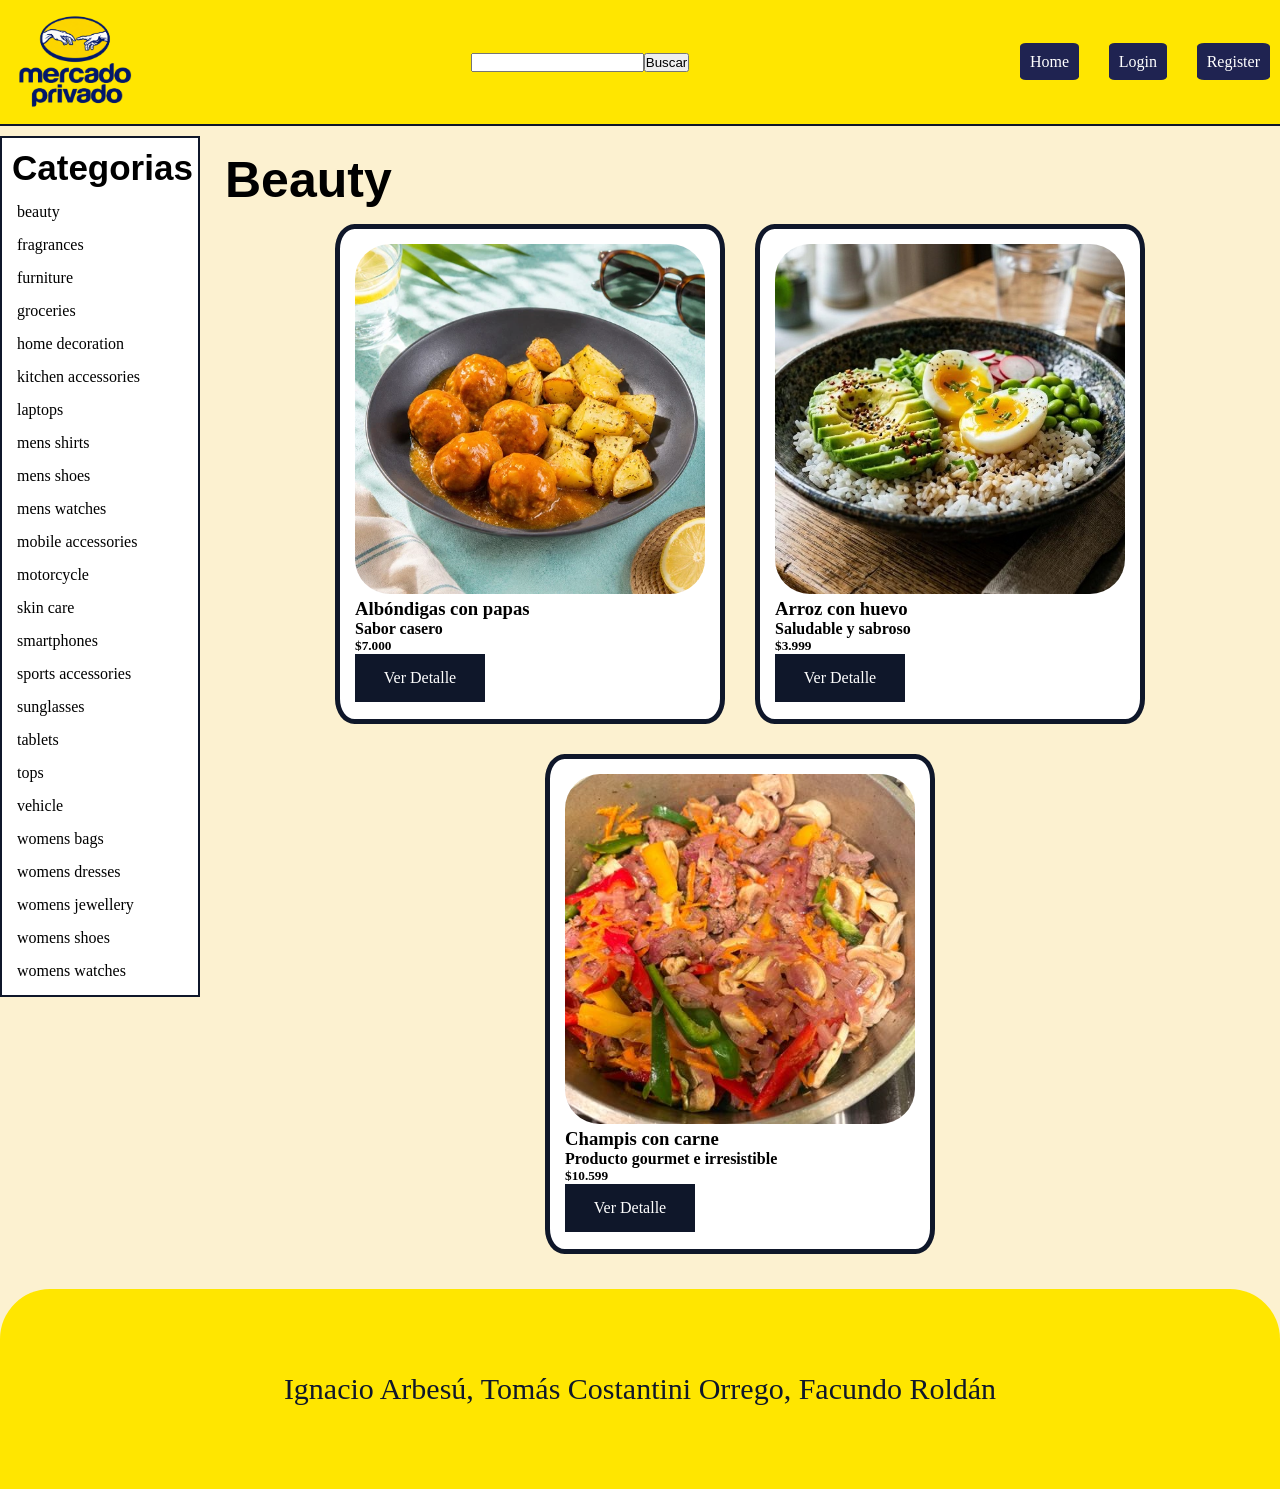
==== category.html @ 23b6ad63 "indente todo" ====
<!DOCTYPE html>
<html lang="en">

<head>
    <meta charset="UTF-8">
    <meta name="viewport" content="width=device-width, initial-scale=1.0">
    <title>Categories</title>
    <link rel="stylesheet" href="./css/styles.css">
</head>

<body>
    <header>
        <a href="./index.html"><img class="logo" src="./img/logo.png" alt="logo de la pagina"></a>
        <form class="buscador" action="search-results.html" method="get">
            <input type="text" name="búsqueda" value="" required>
            <button type="submit">Buscar</button>
        </form>
        <nav class="loginregister">
            <ul>
                <li><a href="./index.html">Home</a></li>
                <li><a href="./login.html">Login</a></li>
                <li><a href="./register.html">Register</a></li>
            </ul>
        </nav>
    </header>
    <div class="divcategory">
        <aside class="categorynav">
            <nav>
                <h2>Categorias</h2>
                <ul>
                    <li><a href="./category.html">beauty</a></li>
                    <li><a href="./category.html">fragrances</a></li>
                    <li><a href="./category.html">furniture</a></li>
                    <li><a href="./category.html">groceries</a></li>
                    <li><a href="./category.html">home decoration</a></li>
                    <li><a href="./category.html">kitchen accessories</a></li>
                    <li><a href="./category.html">laptops</a></li>
                    <li><a href="./category.html">mens shirts</a></li>
                    <li><a href="./category.html">mens shoes</a></li>
                    <li><a href="./category.html">mens watches</a></li>
                    <li><a href="./category.html">mobile accessories</a></li>
                    <li><a href="./category.html">motorcycle</a></li>
                    <li><a href="./category.html">skin care</a></li>
                    <li><a href="./category.html">smartphones</a></li>
                    <li><a href="./category.html">sports accessories</a></li>
                    <li><a href="./category.html">sunglasses</a></li>
                    <li><a href="./category.html">tablets</a></li>
                    <li><a href="./category.html">tops</a></li>
                    <li><a href="./category.html">vehicle</a></li>
                    <li><a href="./category.html">womens bags</a></li>
                    <li><a href="./category.html">womens dresses</a></li>
                    <li><a href="./category.html">womens jewellery</a></li>
                    <li><a href="./category.html">womens shoes</a></li>
                    <li><a href="./category.html">womens watches</a></li>
                </ul>
            </nav>
        </aside>
        <main class="category">
            <h2 class="h2beauty">Beauty</h2>
            <section class="sectioncategory">
                <article>
                    <img src="./img/albondigasconpapatdfe.webp" alt="foto producto 1">
                    <h3>Albóndigas con papas</h3>
                    <h4>Sabor casero</h4>
                    <h5>$7.000</h5>
                    <a href="./producto.html" class="botondetalle">Ver Detalle</a>
                </article>
                <article>
                    <img src="./img/arrozconhuevotdfe.jpg" alt="foto producto 2">
                    <h3>Arroz con huevo</h3>
                    <h4>Saludable y sabroso</h4>
                    <h5>$3.999</h5>
                    <a href="./producto.html" class="botondetalle">Ver Detalle</a>
                </article>
                <article>
                    <img src="./img/champisconcarnetdfe.jpg" alt="foto producto 3">
                    <h3>Champis con carne</h3>
                    <h4>Producto gourmet e irresistible</h4>
                    <h5>$10.599</h5>
                    <a href="./producto.html" class="botondetalle">Ver Detalle</a>
                </article>
            </section>
        </main>
    </div>
    <footer>
        <p>Ignacio Arbesú, Tomás Costantini Orrego, Facundo Roldán</p>
    </footer>
</body>

</html>
---- css/styles.css ----
* {
    box-sizing: border-box;
    padding: 0;
    margin: 0;
}

li {
    list-style-type: none;
}

a {
    text-decoration: none;
    color: #000;
}

body {
    background-color: #FCF1D0;
}

/* reglas para home, header y footer*/

img.logo {
    height: 100px;
    width: 130px;
}

header {
    display: flex;
    justify-content: space-between;
    background-color: #ffe600;
    color: white;
    padding: 10px 10px;
    border-bottom: #0F172A;
    border-bottom-width: 2px;
    border-bottom-style: solid;
}

header nav a {
    color: #ffffff;
    background-color: #1f2351;
    border-radius: 10%;
    padding: 10px;
}

.loginregister {
    align-self: center;
}

.loginregister ul {
    display: flex;
    justify-content: space-between;
    width: 250px;
}

.buscador {
    display: flex;
    align-self: center;
}

.formhome {
    display: flex;
    align-items: center;
    justify-content: center;
    margin: 0 auto;
}

.mainhome {
    display: flex;
}

aside {
    min-width: 200px;
    margin-top: 10px;
    height: fit-content;
    background-color: white;
    border: #0F172A;
    border-style: solid;
    border-width: 2px;
}

aside nav ul li {
    font-size: medium;
    margin: 15px 15px 15px 5px;
    padding-left: 10px;
}

aside nav h2 {
    margin: 10px;
    font-size: 35px;
    font-family: Arial, Helvetica, sans-serif;
}

section.home {
    display: flex;
    flex-wrap: wrap;

}

article {
    width: 390px;
    height: 500px;
    margin: 15px 15px 15px 15px;
    padding: 15px;
    border-radius: 5%;
    border-width: 5px;
    border-style: solid;
    border-color: #0F172A;
    background-color: white;
}

h2.titulo {
    width: 100%;
    margin: 10px;
    font-size: 50px;
    font-family: Arial, Helvetica, sans-serif;
}

article img {
    width: 100%;
    height: 350px;
    border-radius: 10%;
}

.botondetalle {
    display: flex;
    background-color: #0F172A;
    color: white;
    padding: 15px 15px;
    font-weight: 500;
    width: 130px;
    justify-content: center;
}

footer {
    display: flex;
    justify-content: center;
    align-items: center;
    background-color: #ffe600;
    border-top-left-radius: 50px;
    border-top-right-radius: 50px;
    height: 200px;
    margin-top: 20px;
    font-size: 30px;
    color: #0F172A;
    padding: 3px;
}

/* reglas para register*/

.register {
    display: flex;
    flex-direction: column;
    justify-content: center;
    align-items: center;
    height: 500px;
}

.register div {
    margin: 10px;
}

article.cformr {
    display: flex;
    align-content: center;
    justify-content: center;
    background-color: white;
    width: 400px;
    height: 500px;
    border: 2px solid black;
    border-radius: 10px;
    margin: 20px;
}

section.cformr {
    display: flex;
    justify-content: center;
    margin: 80px;
}


/* reglas para login*/

.login {
    display: flex;
    flex-direction: column;
    justify-content: center;
    align-items: center;
    height: 500px;
}

.login div {
    margin: 10px;
}

article.cform {
    display: flex;
    align-content: center;
    justify-content: center;
    background-color: white;
    width: 400px;
    height: 500px;
    border: 2px solid black;
    border-radius: 10px;
    margin: 20px;
}

section.cform {
    display: flex;
    justify-content: center;
    margin: 80px;
}

/* reglas para producto*/

div.producto {
    display: flex;
}

div.reviews {
    display: flex;
    justify-content: center;
}

.reviews article {
    width: 300px;
    height: 150px;
}

section.reviews h2 {
    margin-left: 15px;
    margin-top: 20px;
    font-size: 30px;
    font-family: Arial, Helvetica, sans-serif;
}


section.imagen {
    display: flex;
    flex-direction: column;
    background-color: #ffffff;
    border: #ffffff;
    margin: 10px 15px 0px;
    padding: 10px;
}

section.imagen img {
    width: 400px;
    height: 400px;
    align-self: center;
    border: #0F172A;
    border-style: solid;
    border-width: 5px;
    margin-bottom: 5px
}

section.imagen p {
    margin: 3px 0px;
}

section.imagen h2.nombredelproducto {
    font-size: 35px;
    font-weight: 900;
    margin: 0px 10px 30px 0px;
}

/* reglas para Search-results*/
.search-results {
    display: flex;
}

.resultadoproducto {
    display: flex;
    flex-wrap: wrap;
}

.tituloresults {
    margin: 10px;
}

/* reglas para Category */
.divcategory {
    display: flex;
}

.sectioncategory {
    display: flex;
    justify-content: center;
    flex-wrap: wrap;
}

.h2beauty {
    padding-left: 25px;
    padding-top: 25px;
    font-size: 50px;
    font-family: Arial, Helvetica, sans-serif;
    width: 100%;
}


@media (max-width:768px) {
    header {
        flex-direction: column;
        align-items: center;
    }

    .buscador {
        margin: 5vw;
    }

    .mainhome {
        flex-direction: column;
    }

    div.divcategory {
        flex-direction: column;
    }

    div.producto {
        flex-direction: column;
    }

    main.search-results {
        flex-direction: column;
    }

    aside ul {
        display: flex;
        flex-wrap: wrap;
    }

    section.home {
        display: flex;
        flex-direction: column;
        align-items: center;
    }

    div.reviews article {
        width: 30vw;
        height: 40vh;
    }

}

@media (max-width:480px) {
    article {
        width: 80vw;
    }

}
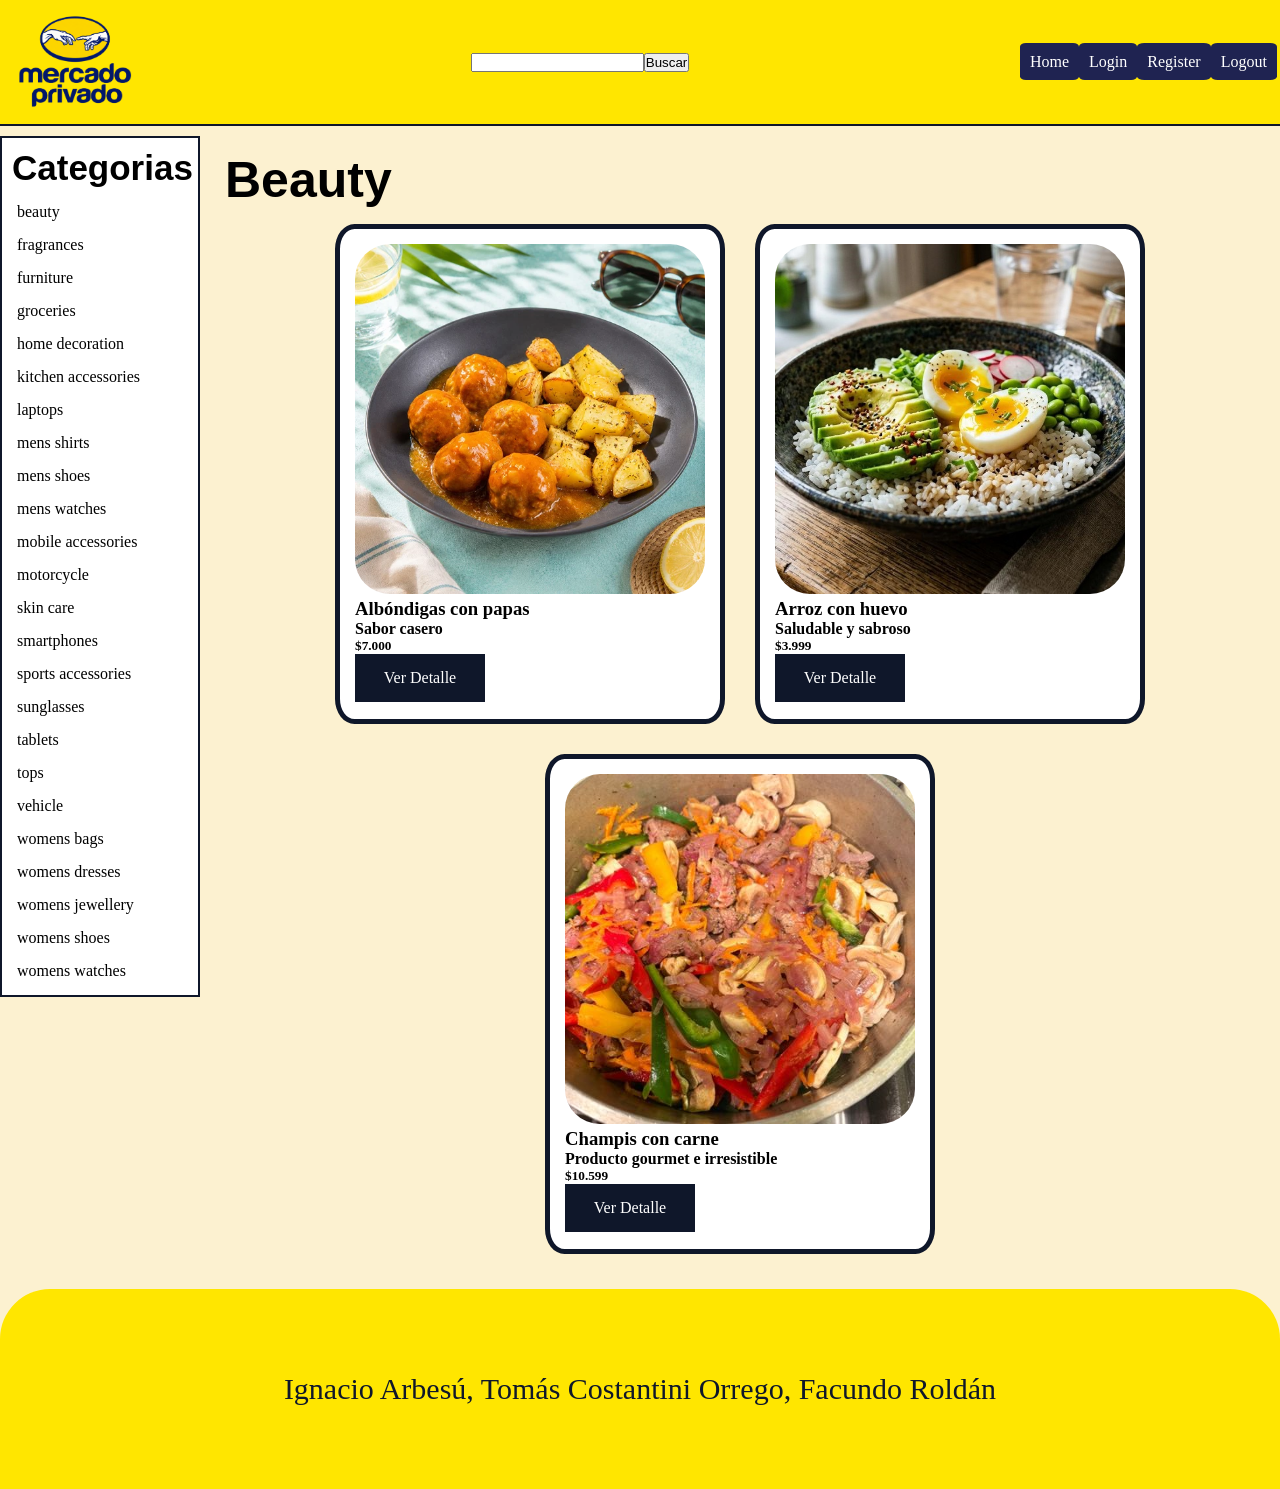
==== commit 280364cf: "meti cambios en el header de los html en li para mayor prolijidad, avance en el saludo.js y corregi " ====
--- a/category.html
+++ b/category.html
@@ -9,7 +9,7 @@
 </head>
 
 <body>
-    <header>
+    <header class="header">
         <a href="./index.html"><img class="logo" src="./img/logo.png" alt="logo de la pagina"></a>
         <form class="buscador" action="search-results.html" method="get">
             <input type="text" name="búsqueda" value="" required>
@@ -18,8 +18,10 @@
         <nav class="loginregister">
             <ul>
                 <li><a href="./index.html">Home</a></li>
-                <li><a href="./login.html">Login</a></li>
-                <li><a href="./register.html">Register</a></li>
+                <li class="liLogin"><a href="./login.html">Login</a></li>
+                <li class="liRegister"><a href="./register.html">Register</a></li>
+                <li class="liSaludo"><p class="textoSaludo"></p></li>
+                <li class="liLogout"><a href="#" class="linkLogout">Logout</a></li>
             </ul>
         </nav>
     </header>
@@ -85,6 +87,8 @@
     <footer>
         <p>Ignacio Arbesú, Tomás Costantini Orrego, Facundo Roldán</p>
     </footer>
+    <script src="./js/category.js"></script>
+    <script src="./js/saludo.js"></script>
 </body>
 
 </html>
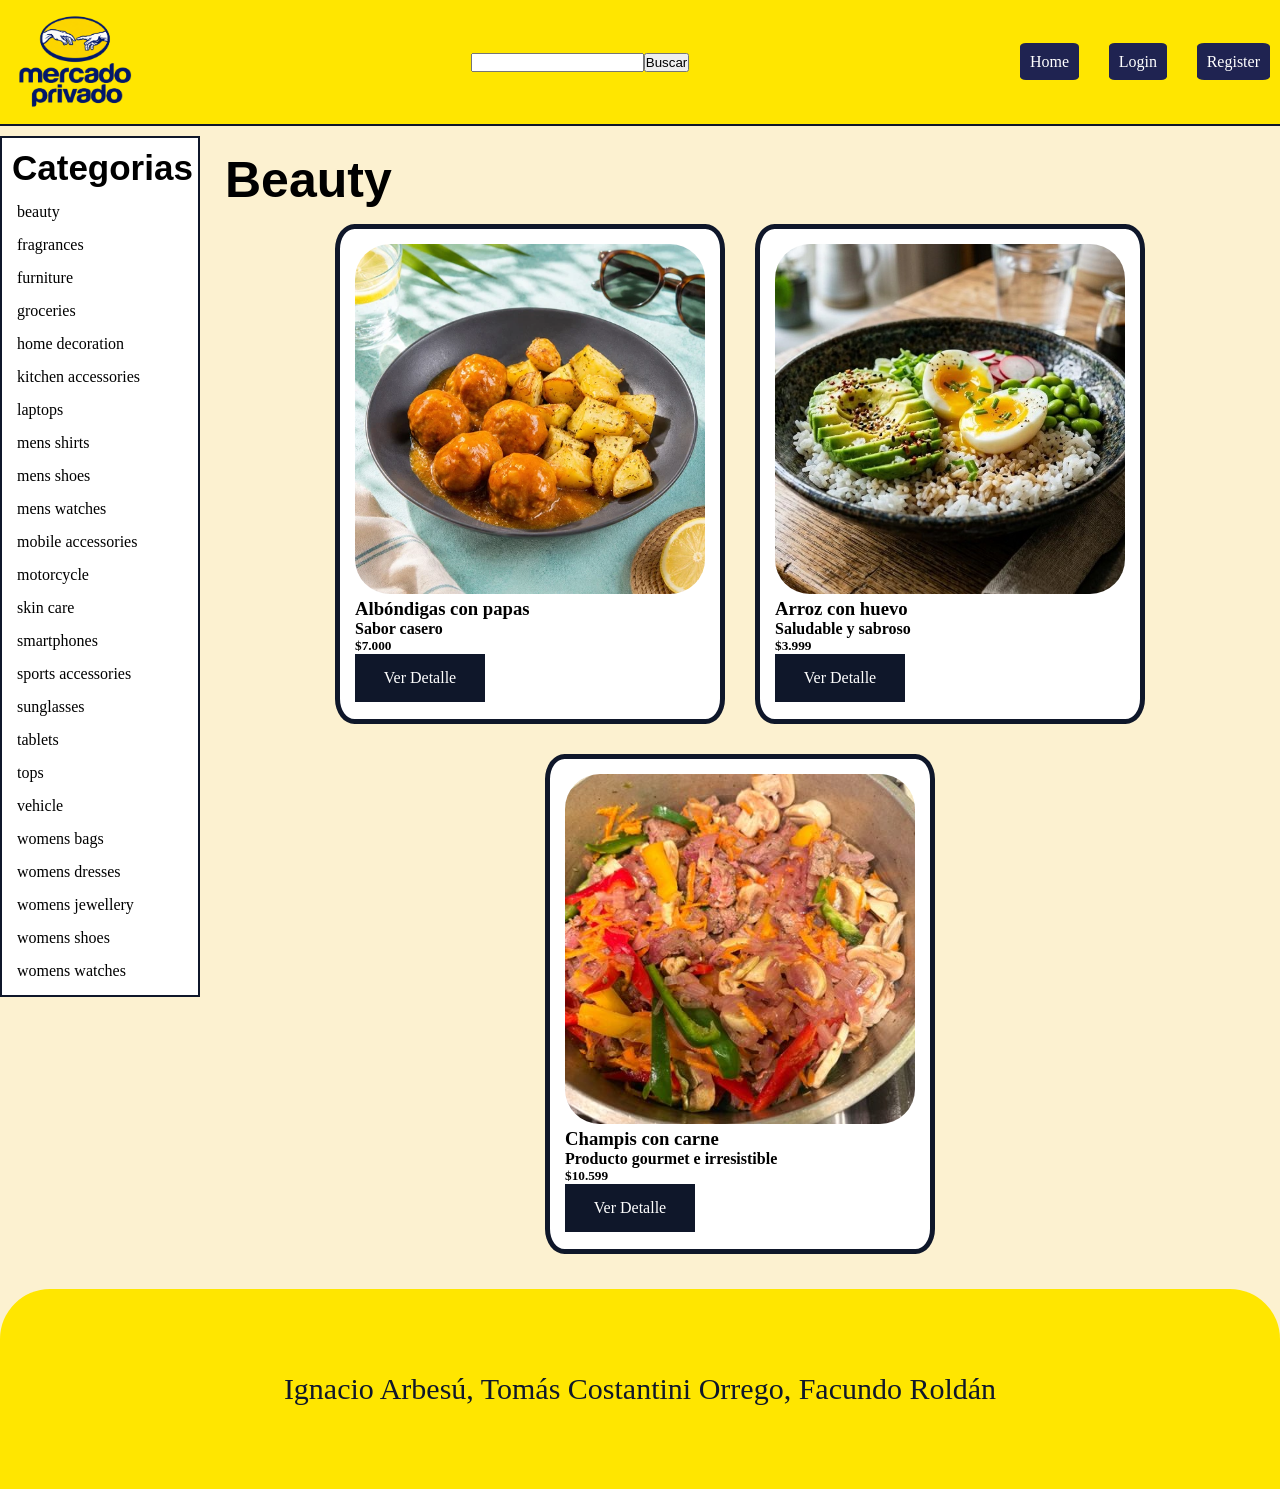
==== commit becf8742: "arregle el 7b, modifique algo de producto e hice el 8" ====
--- a/category.html
+++ b/category.html
@@ -17,11 +17,11 @@
         </form>
         <nav class="loginregister">
             <ul>
+                <li class="liLogout"><a href="#" class="linkLogout">Logout</a></li>
                 <li><a href="./index.html">Home</a></li>
                 <li class="liLogin"><a href="./login.html">Login</a></li>
                 <li class="liRegister"><a href="./register.html">Register</a></li>
-                <li class="liSaludo"><p class="textoSaludo"></p></li>
-                <li class="liLogout"><a href="#" class="linkLogout">Logout</a></li>
+                <li class="liSaludo"><a href="" class="textoSaludo"></a></li>
             </ul>
         </nav>
     </header>
@@ -89,6 +89,8 @@
     </footer>
     <script src="./js/category.js"></script>
     <script src="./js/saludo.js"></script>
+    <script src="./js/logout.js"></script>
+
 </body>
 
 </html>
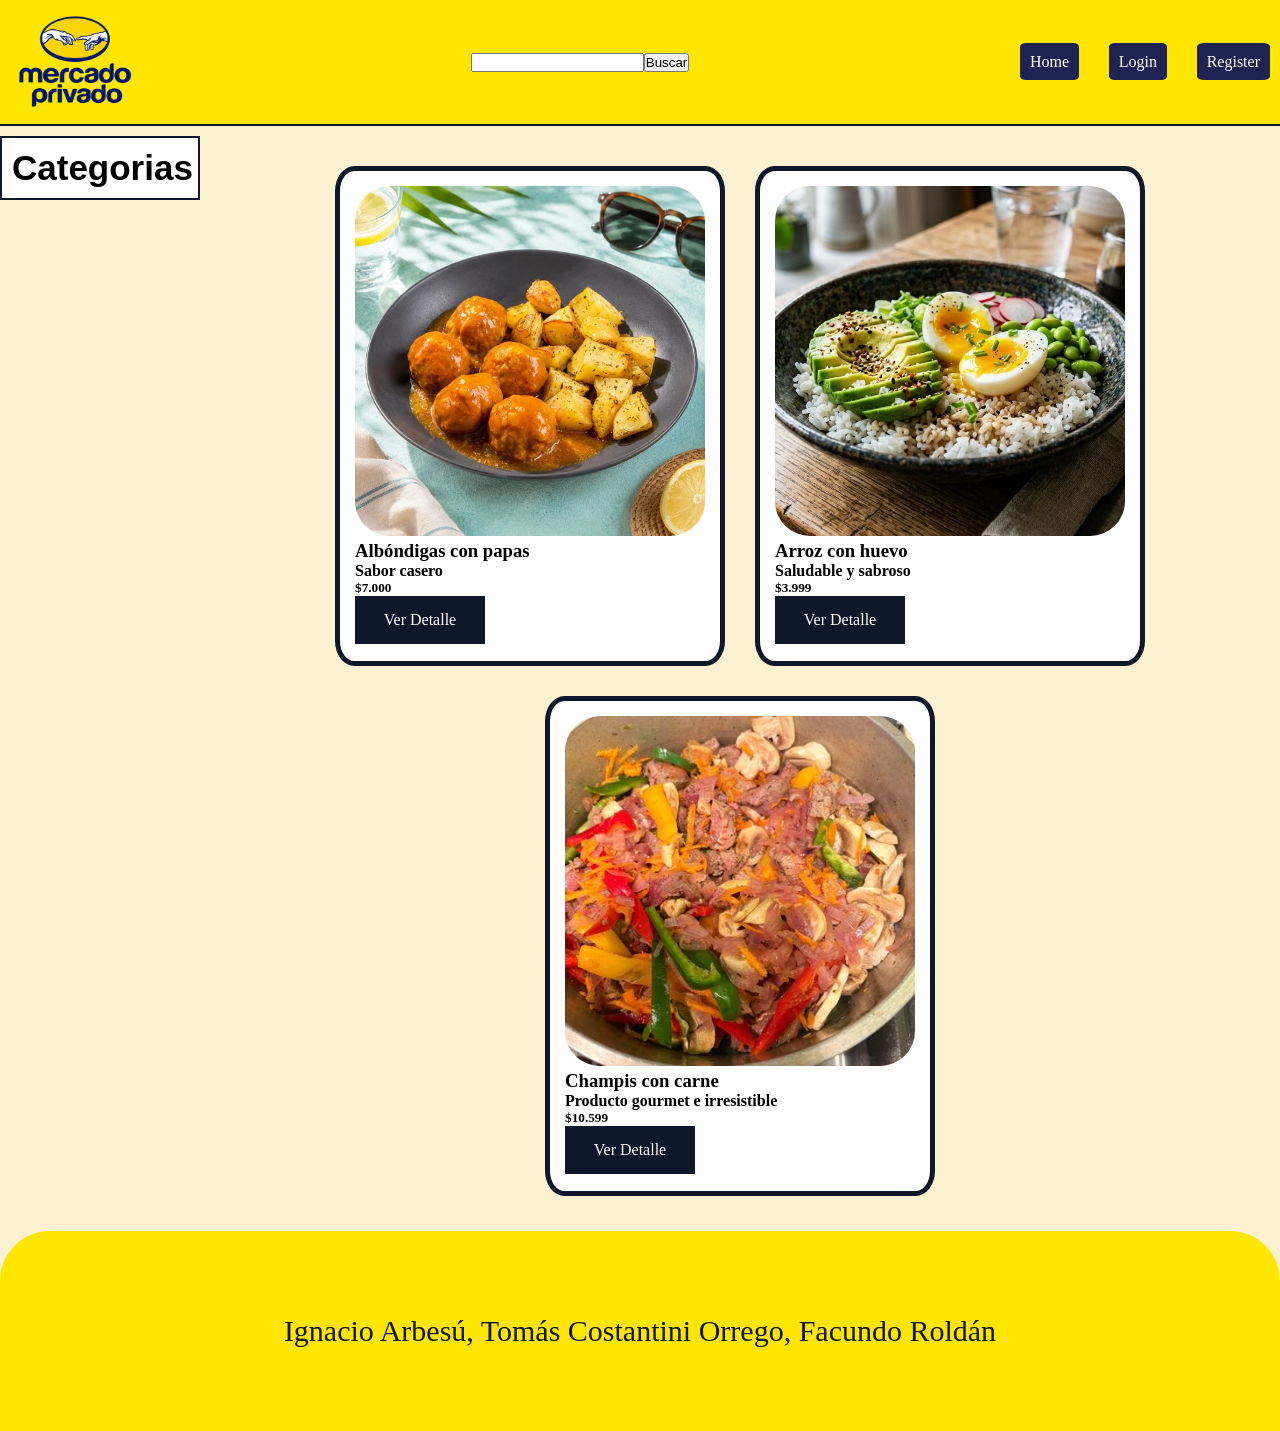
==== commit 2690f026: "hice el 6" ====
--- a/category.html
+++ b/category.html
@@ -29,36 +29,12 @@
         <aside class="categorynav">
             <nav>
                 <h2>Categorias</h2>
-                <ul>
-                    <li><a href="./category.html">beauty</a></li>
-                    <li><a href="./category.html">fragrances</a></li>
-                    <li><a href="./category.html">furniture</a></li>
-                    <li><a href="./category.html">groceries</a></li>
-                    <li><a href="./category.html">home decoration</a></li>
-                    <li><a href="./category.html">kitchen accessories</a></li>
-                    <li><a href="./category.html">laptops</a></li>
-                    <li><a href="./category.html">mens shirts</a></li>
-                    <li><a href="./category.html">mens shoes</a></li>
-                    <li><a href="./category.html">mens watches</a></li>
-                    <li><a href="./category.html">mobile accessories</a></li>
-                    <li><a href="./category.html">motorcycle</a></li>
-                    <li><a href="./category.html">skin care</a></li>
-                    <li><a href="./category.html">smartphones</a></li>
-                    <li><a href="./category.html">sports accessories</a></li>
-                    <li><a href="./category.html">sunglasses</a></li>
-                    <li><a href="./category.html">tablets</a></li>
-                    <li><a href="./category.html">tops</a></li>
-                    <li><a href="./category.html">vehicle</a></li>
-                    <li><a href="./category.html">womens bags</a></li>
-                    <li><a href="./category.html">womens dresses</a></li>
-                    <li><a href="./category.html">womens jewellery</a></li>
-                    <li><a href="./category.html">womens shoes</a></li>
-                    <li><a href="./category.html">womens watches</a></li>
+                <ul class="ulCategory">
                 </ul>
             </nav>
         </aside>
         <main class="category">
-            <h2 class="h2beauty">Beauty</h2>
+            <h2 class="h2beauty"></h2>
             <section class="sectioncategory">
                 <article>
                     <img src="./img/albondigasconpapatdfe.webp" alt="foto producto 1">
@@ -90,6 +66,8 @@
     <script src="./js/category.js"></script>
     <script src="./js/saludo.js"></script>
     <script src="./js/logout.js"></script>
+    <script src="./js/aside.js"></script>
+
 
 </body>
 
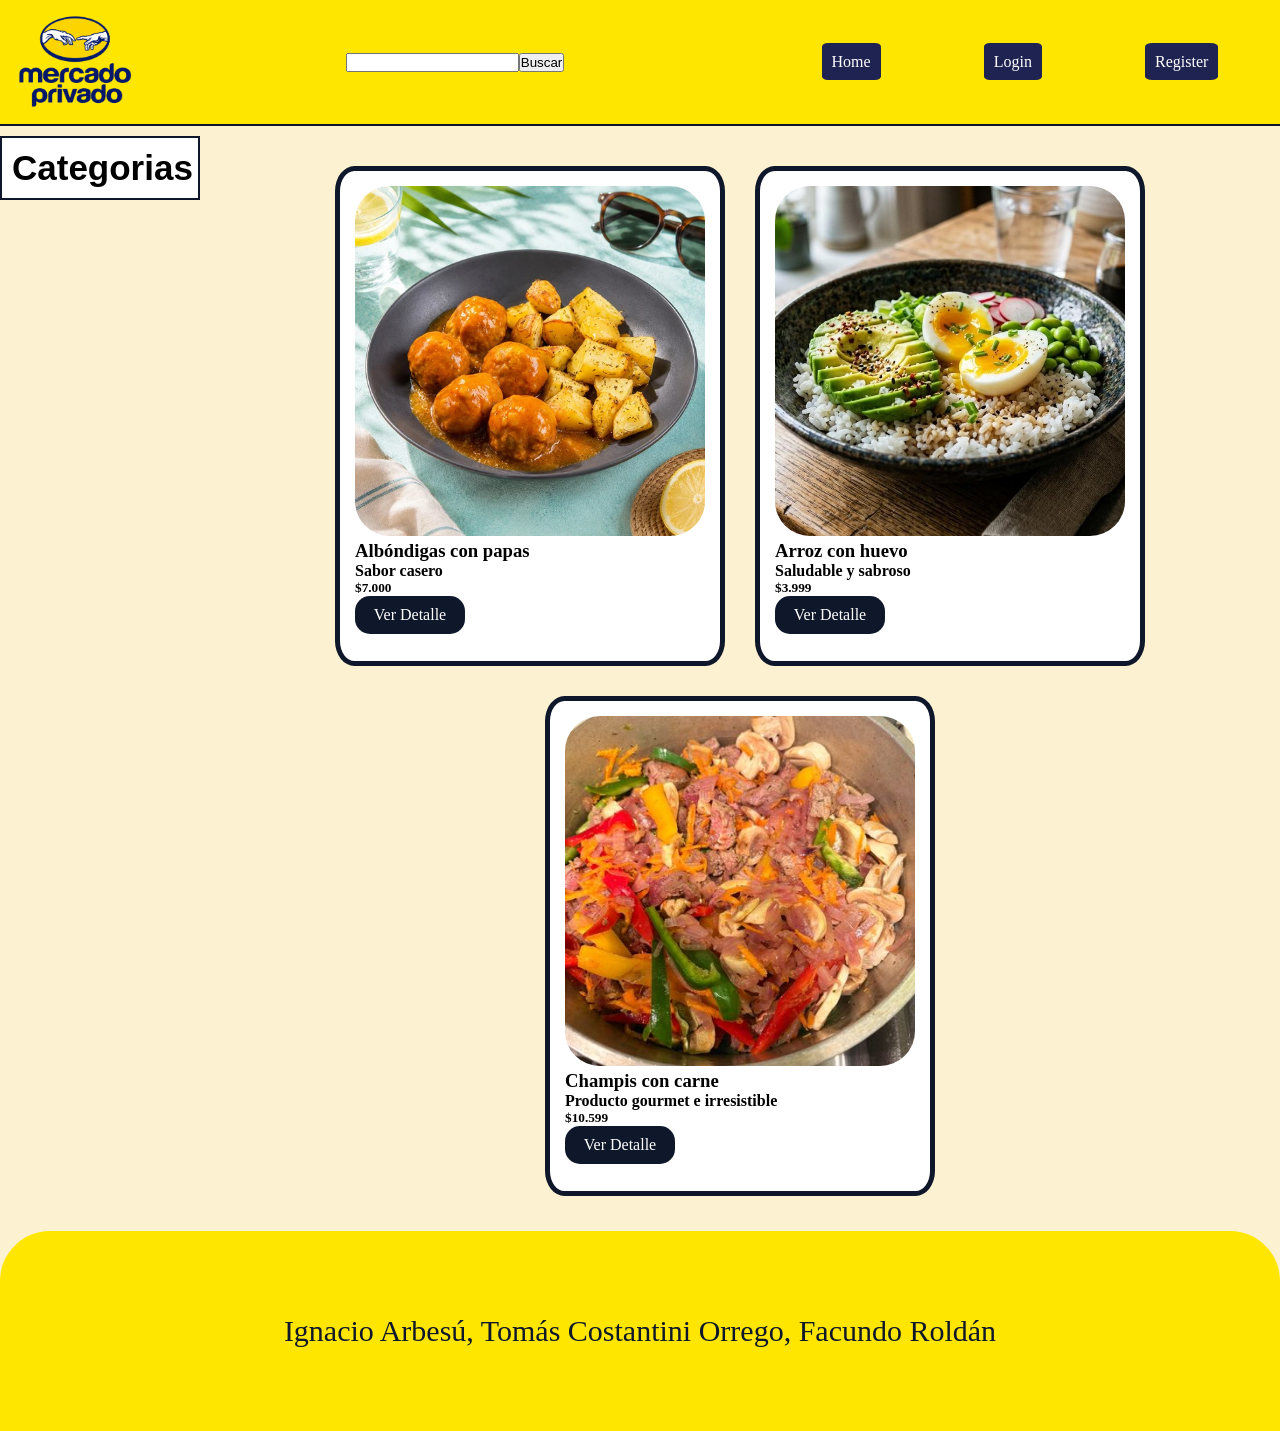
==== commit 7d8d053a: "retoques" ====
--- a/category.html
+++ b/category.html
@@ -12,7 +12,7 @@
     <header class="header">
         <a href="./index.html"><img class="logo" src="./img/logo.png" alt="logo de la pagina"></a>
         <form class="buscador" action="search-results.html" method="get">
-            <input type="text" name="búsqueda" value="" required>
+            <input type="text" name="busqueda" value="" class="inpBuscar">
             <button type="submit">Buscar</button>
         </form>
         <nav class="loginregister">
--- a/css/styles.css
+++ b/css/styles.css
@@ -35,6 +35,7 @@
     border-bottom-style: solid;
 }
 
+
 header nav a {
     color: #ffffff;
     background-color: #1f2351;
@@ -48,8 +49,8 @@
 
 .loginregister ul {
     display: flex;
-    justify-content: space-between;
-    width: 250px;
+    justify-content: space-around;
+    width: 500px;
 }
 
 .buscador {
@@ -125,10 +126,11 @@
     display: flex;
     background-color: #0F172A;
     color: white;
-    padding: 15px 15px;
+    padding: 10px 10px;
     font-weight: 500;
-    width: 130px;
-    justify-content: center;
+    width: 110px;
+    justify-content: center;
+    border-radius: 15px;
 }
 
 footer {
@@ -210,6 +212,10 @@
     margin: 80px;
 }
 
+.imgproducto {
+    height: 280px;
+}
+
 /* reglas para producto*/
 
 div.producto {
